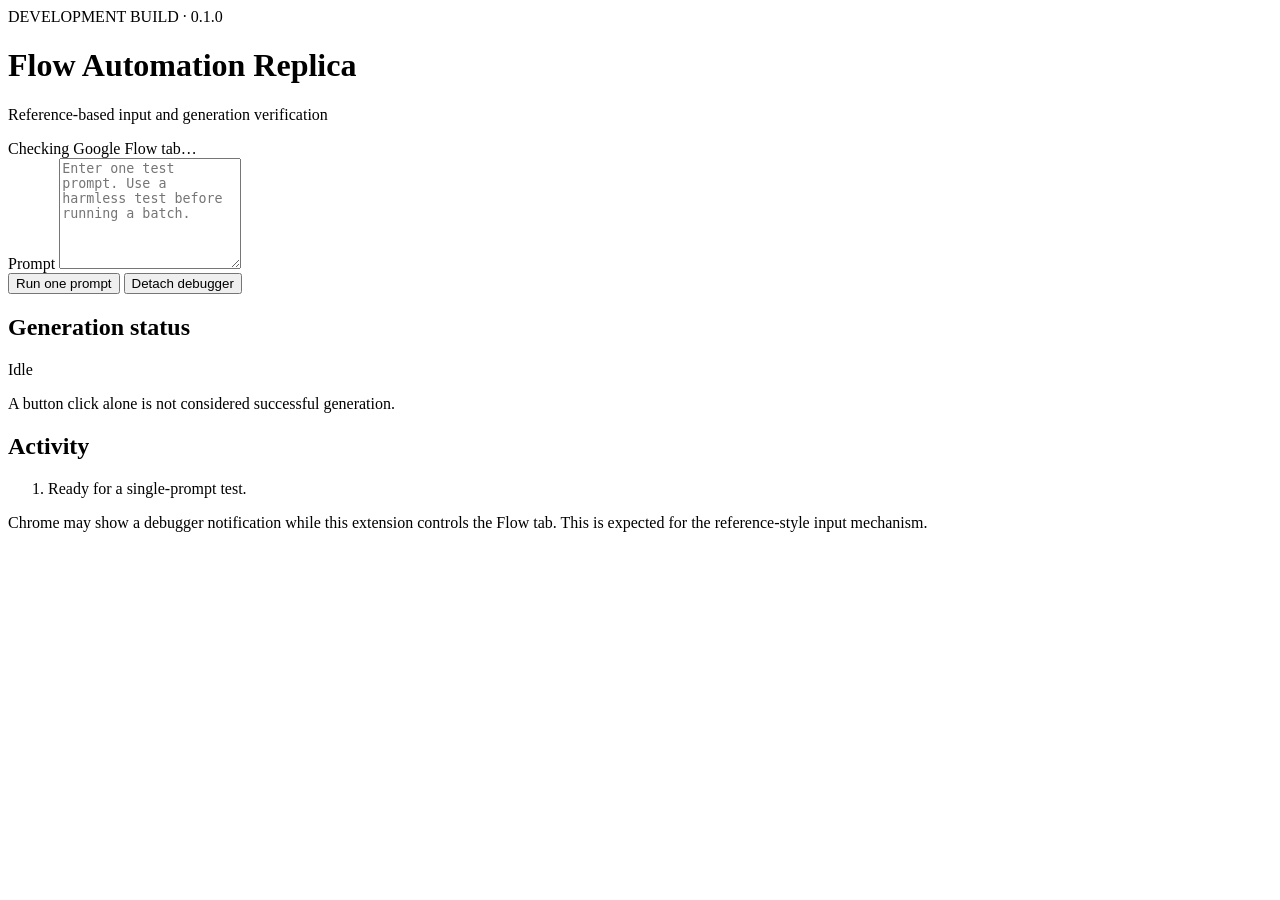
==== flow-extension-replica/sidepanel.html @ 61fae825 "Add initial isolated side panel UI" ====
<!doctype html>
<html lang="en">
<head>
  <meta charset="utf-8">
  <meta name="viewport" content="width=device-width,initial-scale=1">
  <title>Flow Automation Replica</title>
  <link rel="stylesheet" href="sidepanel.css">
</head>
<body>
  <header>
    <div class="eyebrow">DEVELOPMENT BUILD · 0.1.0</div>
    <h1>Flow Automation Replica</h1>
    <p>Reference-based input and generation verification</p>
  </header>
  <main>
    <div class="connection"><span id="dot" class="dot"></span><span id="connection">Checking Google Flow tab…</span></div>
    <label for="prompt">Prompt</label>
    <textarea id="prompt" rows="7" placeholder="Enter one test prompt. Use a harmless test before running a batch."></textarea>
    <div class="actions">
      <button id="run" class="primary">Run one prompt</button>
      <button id="detach" class="secondary">Detach debugger</button>
    </div>
    <section class="status-card">
      <div class="status-head"><h2>Generation status</h2><span id="state" class="pill">Idle</span></div>
      <p id="detail">A button click alone is not considered successful generation.</p>
    </section>
    <section>
      <h2>Activity</h2>
      <ol id="activity" class="activity"><li class="muted">Ready for a single-prompt test.</li></ol>
    </section>
    <p class="warning">Chrome may show a debugger notification while this extension controls the Flow tab. This is expected for the reference-style input mechanism.</p>
  </main>
  <script src="sidepanel.js"></script>
</body>
</html>
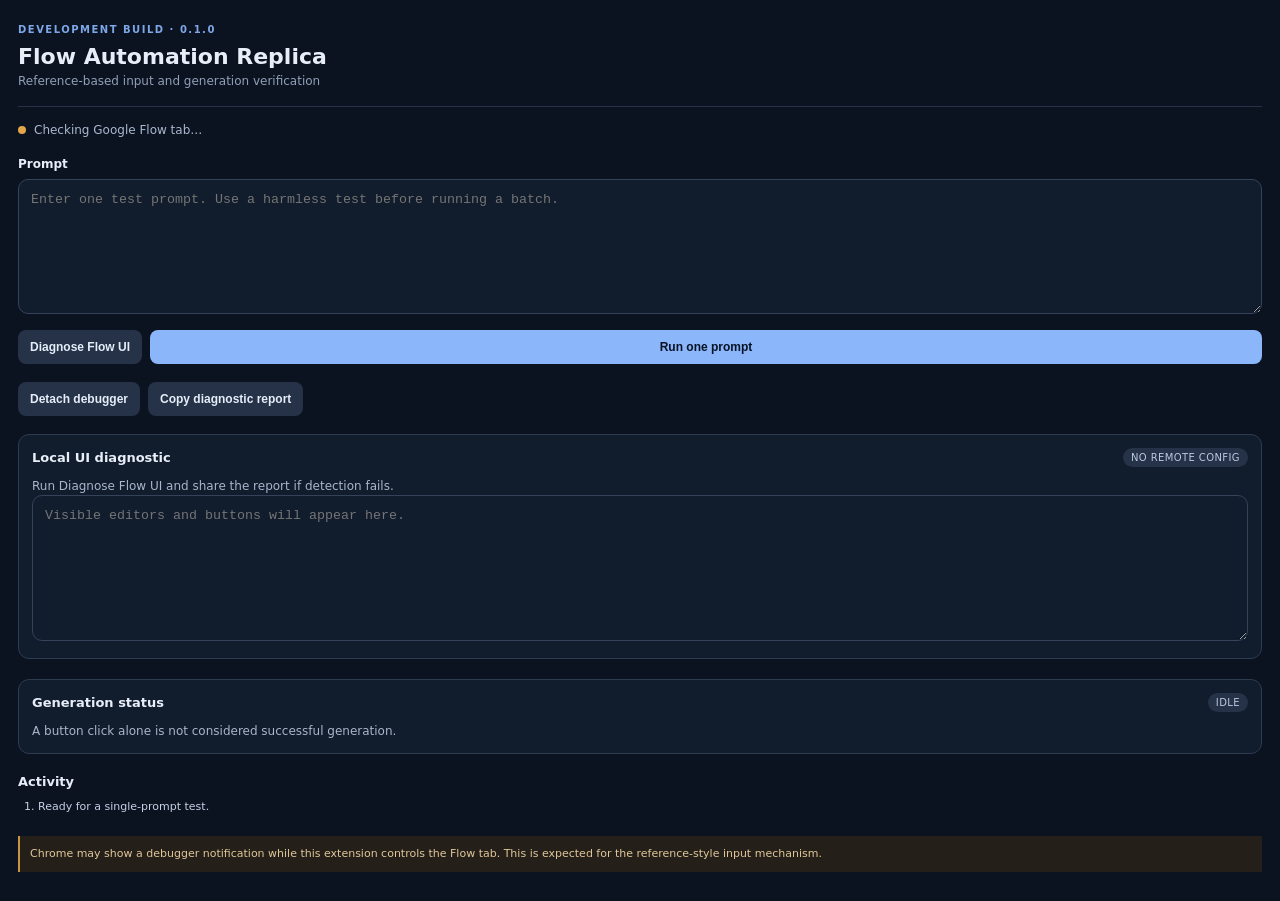
==== commit ad9ac3d6: "Add local Flow UI diagnostics to side panel" ====
--- a/flow-extension-replica/sidepanel.html
+++ b/flow-extension-replica/sidepanel.html
@@ -17,9 +17,18 @@
     <label for="prompt">Prompt</label>
     <textarea id="prompt" rows="7" placeholder="Enter one test prompt. Use a harmless test before running a batch."></textarea>
     <div class="actions">
+      <button id="diagnose" class="secondary">Diagnose Flow UI</button>
       <button id="run" class="primary">Run one prompt</button>
+    </div>
+    <div class="actions">
       <button id="detach" class="secondary">Detach debugger</button>
+      <button id="copyDiagnostic" class="secondary">Copy diagnostic report</button>
     </div>
+    <section class="status-card">
+      <div class="status-head"><h2>Local UI diagnostic</h2><span class="pill">No remote config</span></div>
+      <p id="diagnosticSummary">Run Diagnose Flow UI and share the report if detection fails.</p>
+      <textarea id="diagnostic" rows="8" readonly placeholder="Visible editors and buttons will appear here."></textarea>
+    </section>
     <section class="status-card">
       <div class="status-head"><h2>Generation status</h2><span id="state" class="pill">Idle</span></div>
       <p id="detail">A button click alone is not considered successful generation.</p>
--- a/flow-extension-replica/sidepanel.css
+++ b/flow-extension-replica/sidepanel.css
@@ -0,0 +1 @@
+:root{color-scheme:dark;font-family:Inter,ui-sans-serif,system-ui,sans-serif;background:#0b1220;color:#e8eef8}*{box-sizing:border-box}body{margin:0;padding:18px;background:#0b1220}header{padding:6px 0 18px;border-bottom:1px solid #263247}.eyebrow{font-size:10px;letter-spacing:1.5px;color:#7ea7e8;font-weight:800}h1{font-size:22px;margin:9px 0 5px}header p,.muted{color:#91a0b7;font-size:12px;margin:0}main{padding-top:16px}.connection{display:flex;align-items:center;gap:8px;font-size:12px;color:#aab8ce;margin-bottom:20px}.dot{width:8px;height:8px;border-radius:50%;background:#e3a64b}.dot.ok{background:#54c69a}.dot.bad{background:#e36e78}label{display:block;font-size:12px;font-weight:700;margin-bottom:8px}textarea{width:100%;resize:vertical;min-height:135px;padding:12px;border-radius:10px;border:1px solid #35435a;background:#111c2d;color:#f4f7fc;font:13px/1.5 inherit;outline:none}textarea:focus{border-color:#6d9fe8}.actions{display:flex;gap:8px;margin:12px 0 18px}button{border:0;border-radius:8px;padding:10px 12px;font-weight:750;font-size:12px;cursor:pointer}.primary{background:#8bb6fa;color:#081326;flex:1}.secondary{background:#253248;color:#e5edf8}.primary:disabled,.secondary:disabled{opacity:.45;cursor:not-allowed}.status-card{padding:13px;border:1px solid #2d3b50;background:#111c2c;border-radius:11px;margin-bottom:20px}.status-head{display:flex;align-items:center;justify-content:space-between;gap:8px}h2{font-size:13px;margin:0 0 10px}.status-head h2{margin:0}.pill{border-radius:99px;padding:4px 8px;background:#253248;color:#b9c9df;font-size:10px;text-transform:uppercase;letter-spacing:.4px}.status-card p{font-size:12px;line-height:1.5;color:#a8b7cc;margin:10px 0 0;overflow-wrap:anywhere}.activity{padding-left:20px;margin:0}.activity li{font-size:11px;line-height:1.5;color:#c5d2e5;margin-bottom:9px;overflow-wrap:anywhere}.activity .error{color:#ff9a9f}.activity .success{color:#83e0b9}.warning{margin-top:20px;padding:10px;border-left:2px solid #c79545;background:#241f18;color:#e0c79a;font-size:11px;line-height:1.5}
